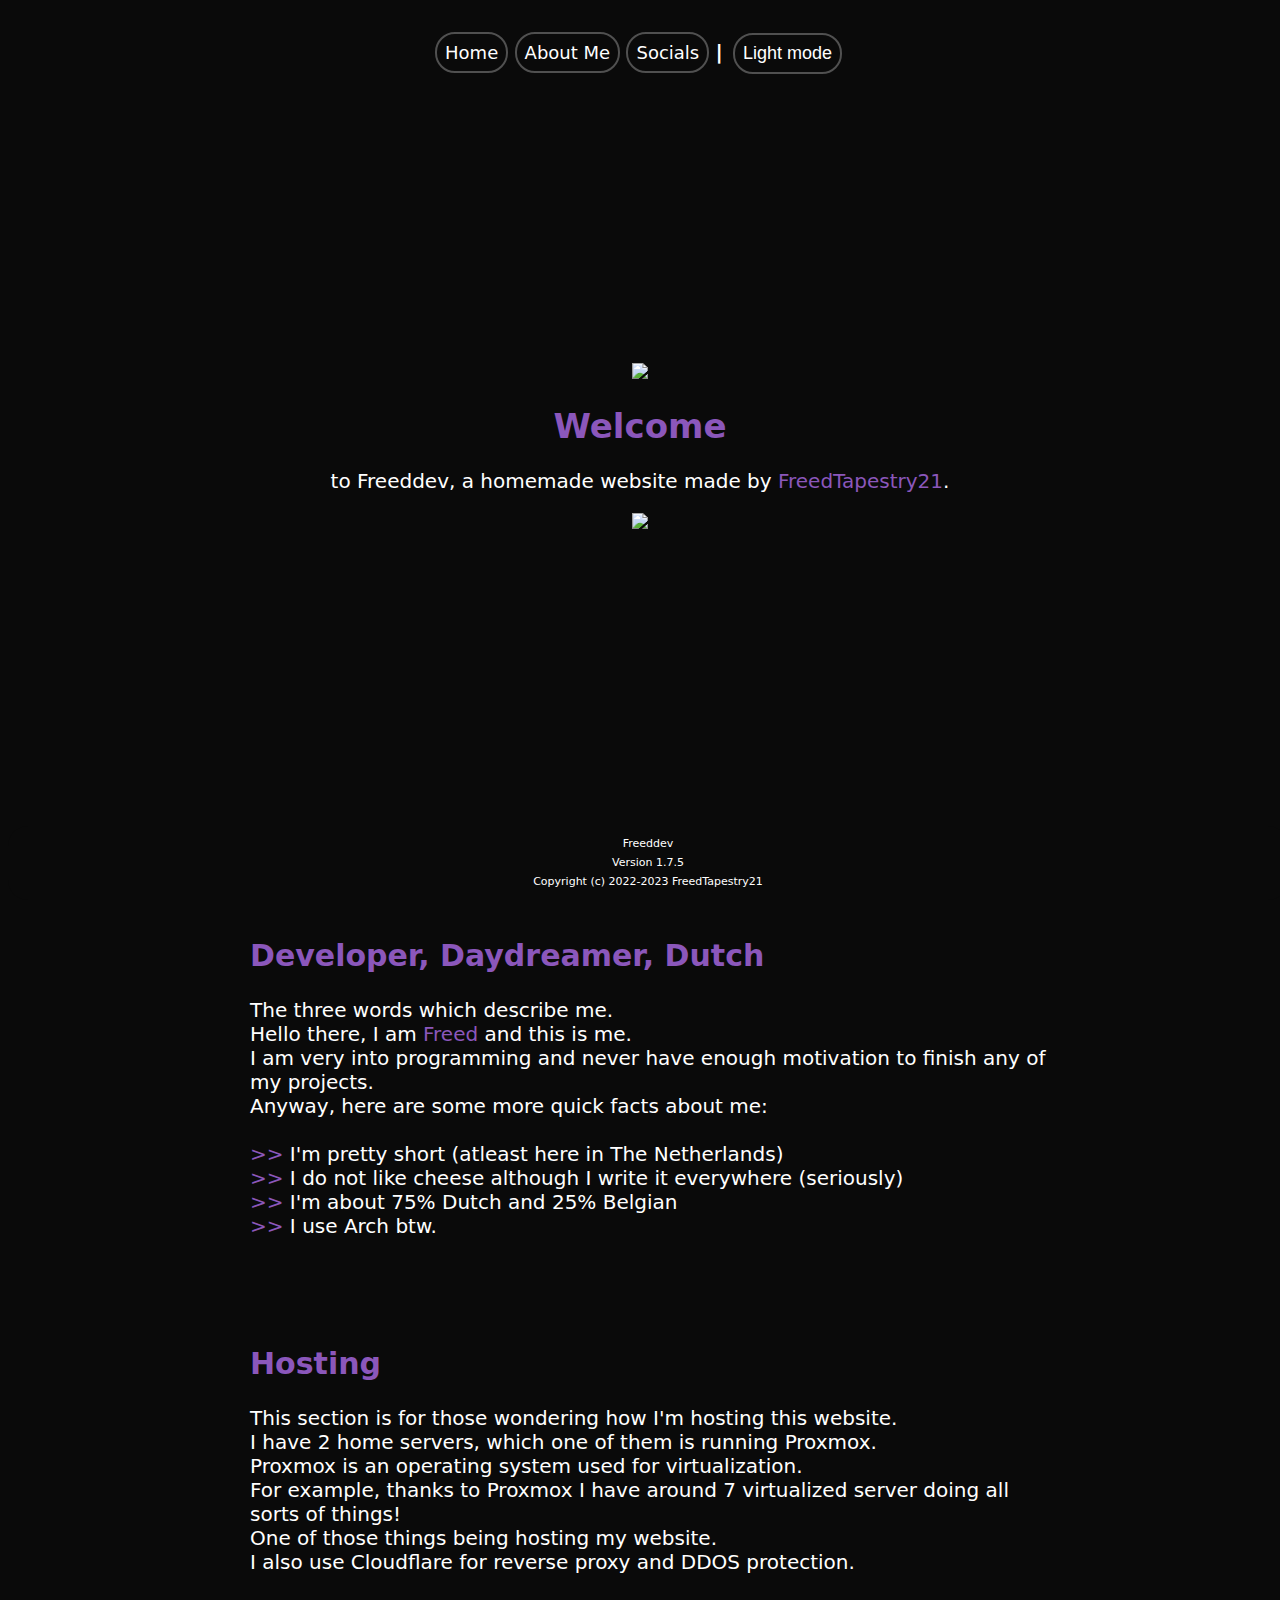
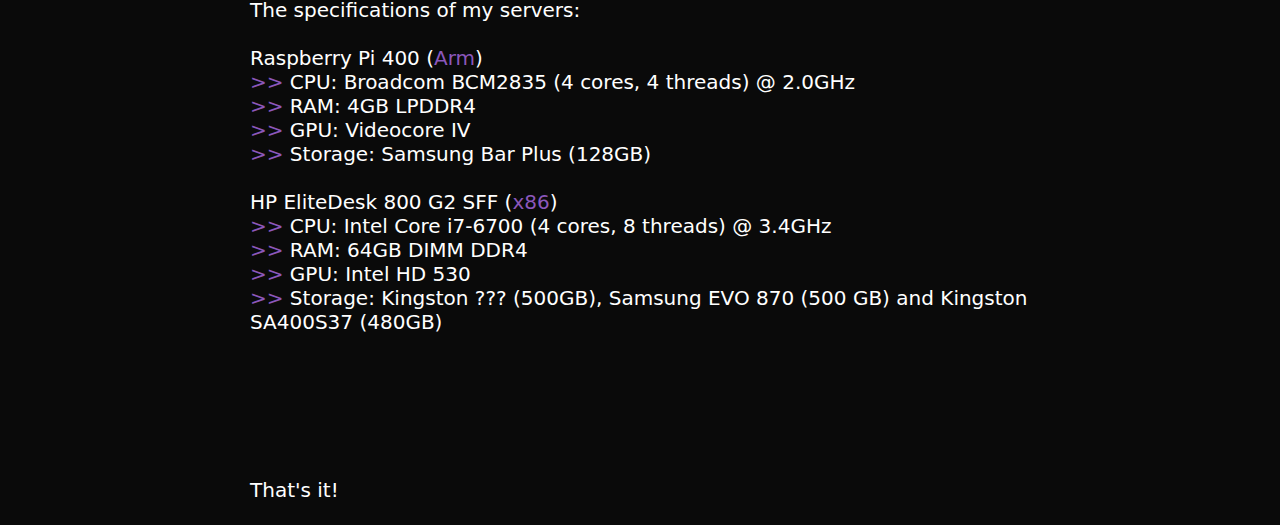
==== index.html @ f7592f4c "Changed content and socials" ====
<!DOCTYPE html>
<html>
     <head>
          <title>Freeddev</title>
          <link rel="icon" type="image/x-icon" href="content/favicon.ico">
          <meta name="viewport" content="width=device-width, initial-scale=1.0">
     </head>
     <body>
          <script>
               window.location = "home.html";
          </script>
     </body>
</html>
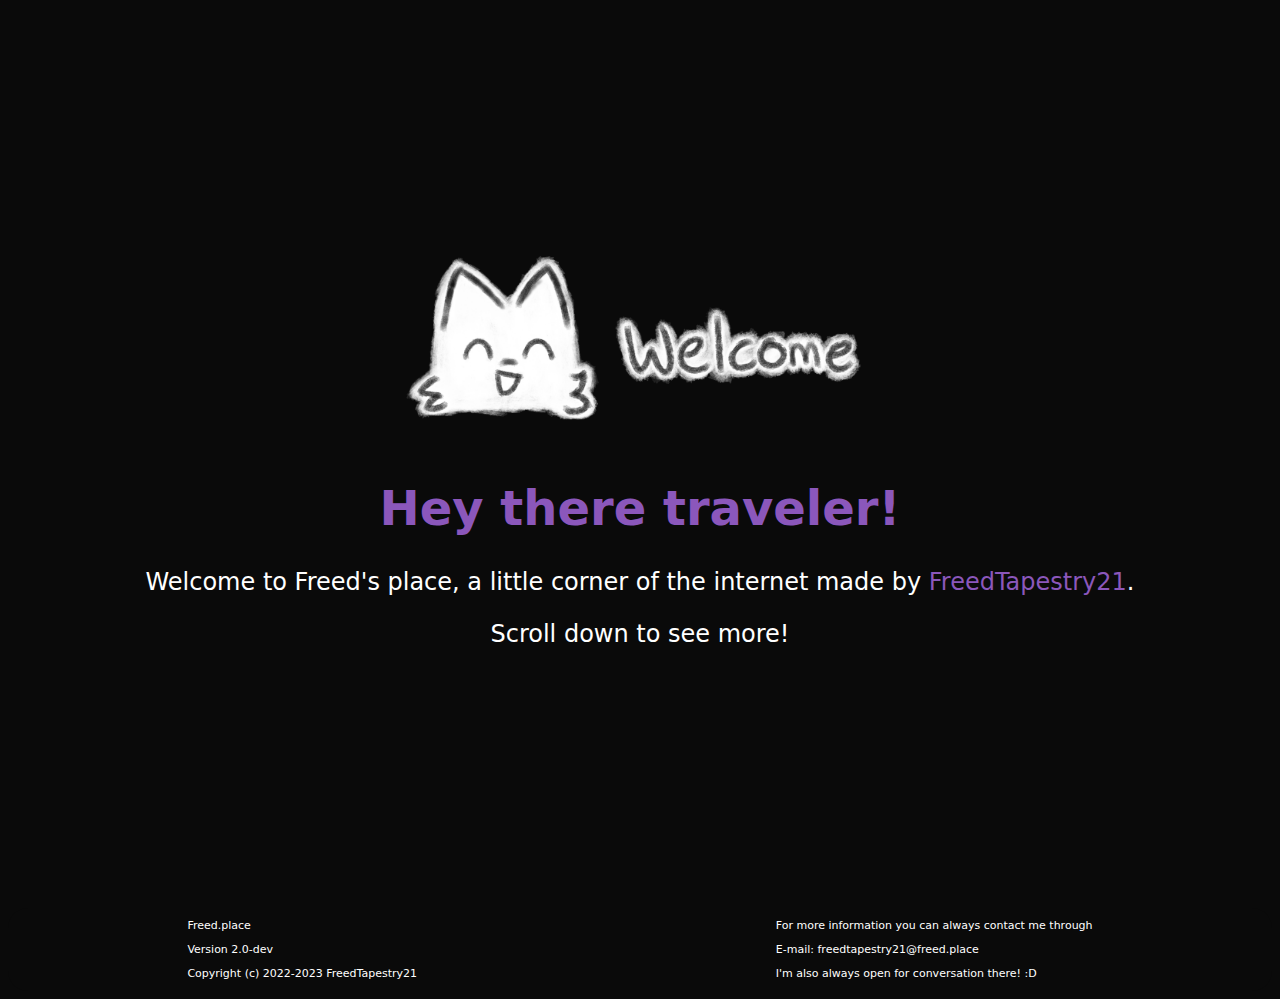
==== commit 280e62b4: "Changed name and the website structure" ====
--- a/index.html
+++ b/index.html
@@ -1,7 +1,7 @@
 <!DOCTYPE html>
 <html>
      <head>
-          <title>Freeddev</title>
+          <title>Freed.place</title>
           <link rel="icon" type="image/x-icon" href="content/favicon.ico">
           <meta name="viewport" content="width=device-width, initial-scale=1.0">
      </head>
@@ -10,4 +10,4 @@
                window.location = "home.html";
           </script>
      </body>
-</html>+</html>
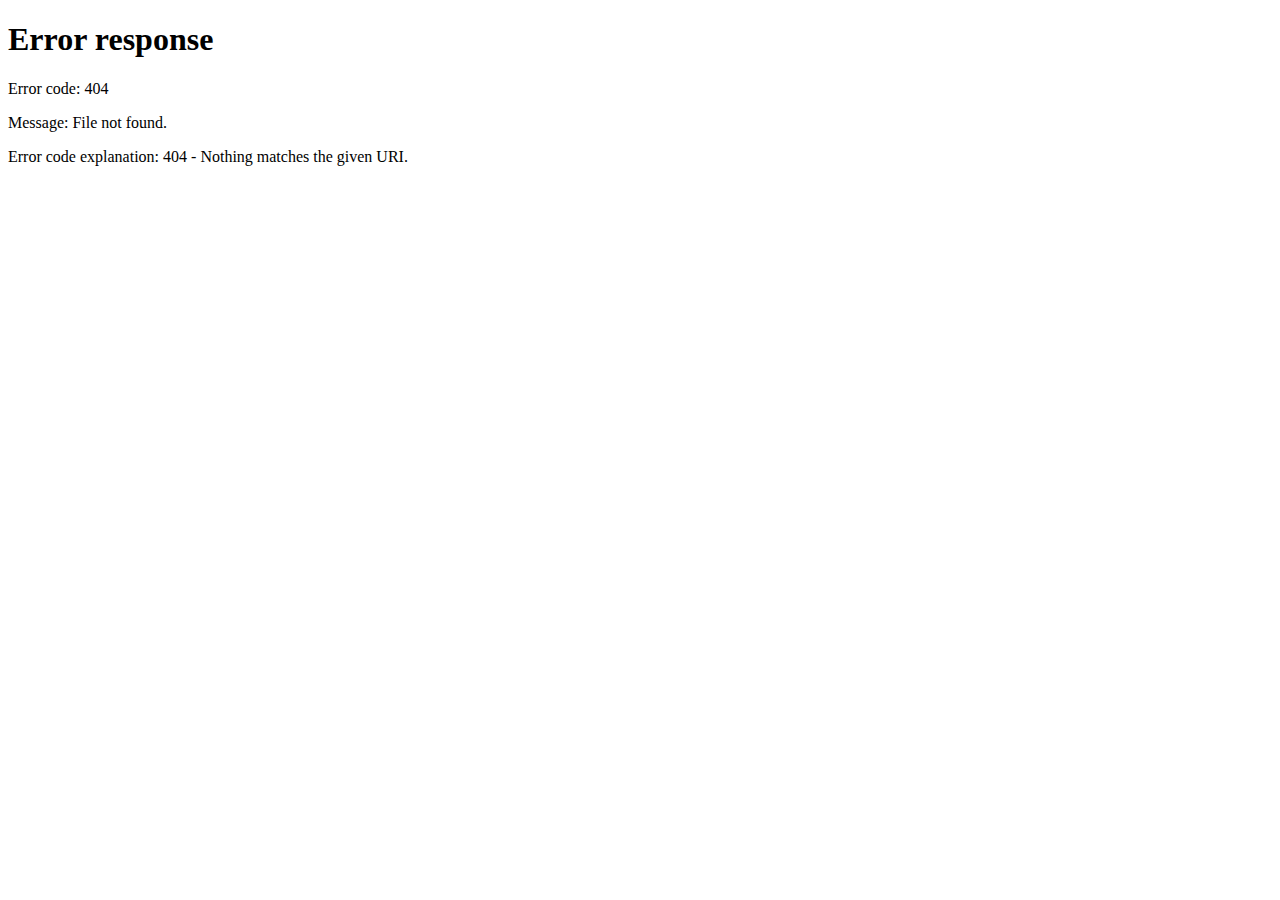
==== commit 6a4579ff: "Added Apache support" ====
--- a/index.html
+++ b/index.html
@@ -7,7 +7,7 @@
      </head>
      <body>
           <script>
-               window.location = "home.html";
+               window.location = "home";
           </script>
      </body>
 </html>
